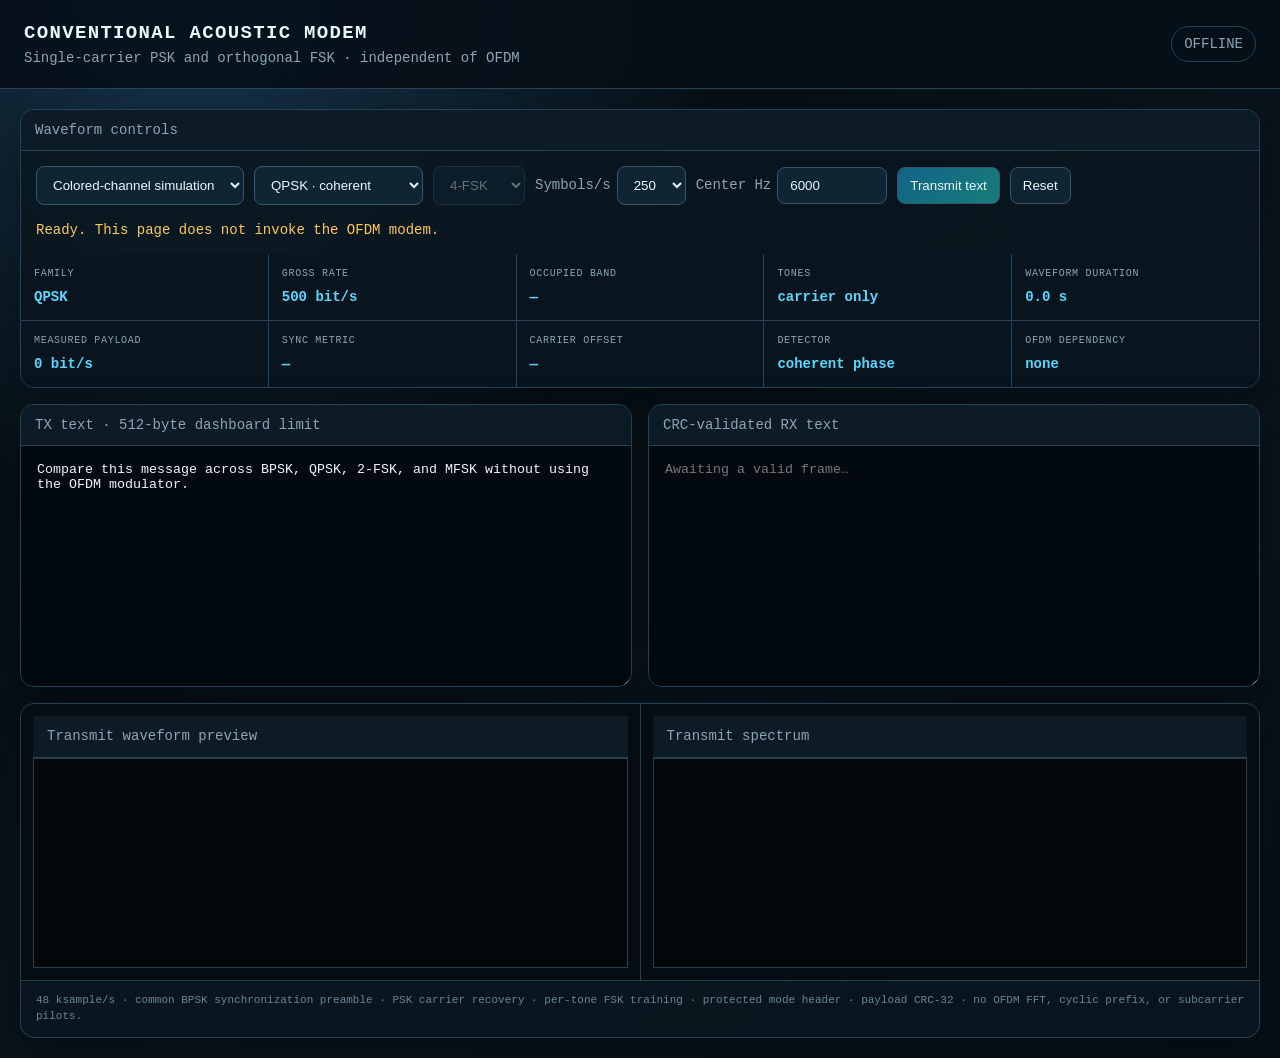
==== software/cora-conventional-acoustic/www/index.html @ decf59de "feat: add conventional acoustic modem" ====
<!doctype html>
<html lang="en">
<head>
  <meta charset="utf-8">
  <meta name="viewport" content="width=device-width,initial-scale=1">
  <title>Cora Conventional Acoustic Modem</title>
  <style>
    :root{color-scheme:dark;--bg:#071018;--panel:#0c1923;--line:#294253;--ink:#ebf8ff;--muted:#8ba6b5;--cyan:#58d7ff;--amber:#ffc857;--red:#ff6b81}
    *{box-sizing:border-box}body{margin:0;min-height:100vh;background:radial-gradient(circle at 15% 0,#16364d,transparent 35%),linear-gradient(145deg,#050b10,#09151d 60%,#071016);color:var(--ink);font:14px/1.45 ui-monospace,SFMono-Regular,Menlo,monospace}
    header{padding:20px 24px;border-bottom:1px solid var(--line);display:flex;align-items:center;justify-content:space-between;background:#061019e8;position:sticky;top:0;z-index:2}h1{margin:0;font-size:19px;letter-spacing:.07em;text-transform:uppercase}.sub,.muted{color:var(--muted)}.badge{padding:7px 12px;border:1px solid var(--line);border-radius:99px;text-transform:uppercase;color:var(--muted)}.badge.running,.badge.warming{color:var(--amber)}.badge.complete{color:var(--cyan)}.badge.failed{color:var(--red)}
    main{max-width:1320px;margin:auto;padding:20px;display:grid;gap:16px}.panel{border:1px solid var(--line);border-radius:14px;overflow:hidden;background:#0a1620dd;box-shadow:0 16px 45px #0005}.bar{padding:10px 14px;border-bottom:1px solid var(--line);color:var(--muted);background:#0d1b26}.controls{padding:15px;display:flex;gap:10px;align-items:center;flex-wrap:wrap}select,input,button{font:700 13px inherit;color:var(--ink);background:#102534;border:1px solid #38566a;border-radius:8px;padding:10px 12px}input{width:110px}button{cursor:pointer}button.primary{background:linear-gradient(135deg,#126388,#177d78)}button:disabled,select:disabled,input:disabled{opacity:.4;cursor:not-allowed}.field{display:flex;align-items:center;gap:6px;color:var(--muted)}
    .terminals{display:grid;grid-template-columns:1fr 1fr;gap:16px}textarea{display:block;width:100%;min-height:240px;padding:16px;border:0;outline:0;resize:vertical;background:#030a0f;color:var(--ink);font:14px/1.55 inherit}textarea[readonly]{color:#a9efff}.stats{display:grid;grid-template-columns:repeat(5,1fr);gap:1px;background:var(--line)}.stat{padding:13px;background:#09151e}.stat span{display:block;color:var(--muted);font-size:10px;text-transform:uppercase;letter-spacing:.07em}.stat strong{display:block;margin-top:5px;color:var(--cyan);font-size:14px}.plots{display:grid;grid-template-columns:1fr 1fr;gap:1px;background:var(--line)}.plot{background:#050d13;padding:12px}canvas{display:block;width:100%;height:210px;background:#02070a;border:1px solid #263f50}.notice{padding:0 15px 14px;min-height:34px;color:var(--amber)}.foot{padding:12px 15px;border-top:1px solid var(--line);color:#678698;font-size:11px}
    @media(max-width:850px){.terminals,.plots{grid-template-columns:1fr}.stats{grid-template-columns:repeat(2,1fr)}}@media(max-width:540px){main{padding:9px}header{padding:13px}.sub{display:none}.stats{grid-template-columns:1fr}}
  </style>
</head>
<body>
<header><div><h1>Conventional Acoustic Modem</h1><div class="sub">Single-carrier PSK and orthogonal FSK · independent of OFDM</div></div><div id="status" class="badge">connecting</div></header>
<main>
  <section class="panel">
    <div class="bar">Waveform controls</div>
    <div class="controls">
      <select id="backend"><option value="loopback">Colored-channel simulation</option><option value="air">Speaker → microphone</option></select>
      <select id="modulation"><option value="bpsk">BPSK · coherent</option><option value="qpsk" selected>QPSK · coherent</option><option value="fsk">2-FSK · noncoherent</option><option value="mfsk">MFSK · noncoherent</option></select>
      <select id="mfsk-order" disabled><option value="4" selected>4-FSK</option><option value="8">8-FSK</option><option value="16">16-FSK</option></select>
      <label class="field">Symbols/s <select id="symbol-rate"><option>125</option><option>200</option><option selected>250</option><option>300</option><option>375</option><option>400</option><option>500</option></select></label>
      <label class="field">Center Hz <input id="carrier" type="number" min="1000" max="22000" step="250" value="6000"></label>
      <button id="send" class="primary">Transmit text</button><button id="reset">Reset</button>
    </div>
    <div id="notice" class="notice">Ready. This page does not invoke the OFDM modem.</div>
    <div class="stats">
      <div class="stat"><span>Family</span><strong id="family">QPSK</strong></div>
      <div class="stat"><span>Gross rate</span><strong id="gross">500 bit/s</strong></div>
      <div class="stat"><span>Occupied band</span><strong id="band">—</strong></div>
      <div class="stat"><span>Tones</span><strong id="tones">carrier only</strong></div>
      <div class="stat"><span>Waveform duration</span><strong id="duration">0.0 s</strong></div>
      <div class="stat"><span>Measured payload</span><strong id="throughput">0 bit/s</strong></div>
      <div class="stat"><span>Sync metric</span><strong id="sync">—</strong></div>
      <div class="stat"><span>Carrier offset</span><strong id="offset">—</strong></div>
      <div class="stat"><span>Detector</span><strong id="detector">coherent phase</strong></div>
      <div class="stat"><span>OFDM dependency</span><strong>none</strong></div>
    </div>
  </section>
  <section class="terminals">
    <div class="panel"><div class="bar">TX text · 512-byte dashboard limit</div><textarea id="tx" maxlength="512">Compare this message across BPSK, QPSK, 2-FSK, and MFSK without using the OFDM modulator.</textarea></div>
    <div class="panel"><div class="bar">CRC-validated RX text</div><textarea id="rx" readonly placeholder="Awaiting a valid frame…"></textarea></div>
  </section>
  <section class="panel">
    <div class="plots">
      <div class="plot"><div class="bar">Transmit waveform preview</div><canvas id="wave" width="620" height="210"></canvas></div>
      <div class="plot"><div class="bar">Transmit spectrum</div><canvas id="spectrum" width="620" height="210"></canvas></div>
    </div>
    <div class="foot">48 ksample/s · common BPSK synchronization preamble · PSK carrier recovery · per-tone FSK training · protected mode header · payload CRC-32 · no OFDM FFT, cyclic prefix, or subcarrier pilots.</div>
  </section>
</main>
<script>
const $=id=>document.getElementById(id);let last='';let air=false;
function fmtRate(n){return n>=1000?`${(n/1000).toFixed(2)} kbit/s`:`${Math.round(n||0)} bit/s`}
function setStatus(s){$('status').textContent=s;$('status').className=`badge ${s}`}
function line(canvas,values,color,min,max){const c=$(canvas),x=c.getContext('2d'),w=c.width,h=c.height;x.clearRect(0,0,w,h);x.strokeStyle='#1e3543';x.beginPath();for(let i=1;i<5;i++){x.moveTo(0,i*h/5);x.lineTo(w,i*h/5)}x.stroke();if(!values.length)return;x.strokeStyle=color;x.lineWidth=1.5;x.beginPath();values.forEach((v,i)=>{const px=i*w/Math.max(1,values.length-1),py=h-(v-min)*h/(max-min);i?x.lineTo(px,py):x.moveTo(px,py)});x.stroke()}
function render(s){setStatus(s.status);air=s.air_enabled;$('backend').querySelector('[value="air"]').disabled=!air;const active=s.process_running;for(const id of ['backend','modulation','mfsk-order','symbol-rate','carrier','send'])$(id).disabled=active||(id==='mfsk-order'&&$('modulation').value!=='mfsk');$('family').textContent=(s.modulation||'qpsk').toUpperCase().replace('MFSK',`${s.mfsk_order}-FSK`);$('gross').textContent=fmtRate(s.gross_bit_rate);$('band').textContent=s.occupied_band_hz?.length?`${(s.occupied_band_hz[0]/1000).toFixed(2)}–${(s.occupied_band_hz[1]/1000).toFixed(2)} kHz`:'—';$('tones').textContent=s.tone_frequencies_hz?.length>1?s.tone_frequencies_hz.map(v=>(v/1000).toFixed(2)).join(', ')+' kHz':'carrier only';$('duration').textContent=`${Number(s.waveform_duration_s||0).toFixed(2)} s`;$('throughput').textContent=fmtRate(s.payload_throughput_bps);$('sync').textContent=s.sync_metric==null?'—':Number(s.sync_metric).toFixed(3);$('offset').textContent=s.carrier_offset_hz==null?'not used':`${Number(s.carrier_offset_hz).toFixed(2)} Hz`;$('detector').textContent=['fsk','mfsk'].includes(s.modulation)?'noncoherent energy':'coherent phase';if(s.received_text)$('rx').value=s.received_text;$('notice').textContent=s.error||({idle:'Ready. This page does not invoke the OFDM modem.',running:'Modulating and decoding…',warming:'Starting audio capture…',complete:'Frame decoded and payload CRC passed.',failed:'Frame failed validation.'}[s.status]||s.status);line('wave',s.waveform_preview||[],'#58d7ff',-0.3,0.3);line('spectrum',s.spectrum_db||[],'#ffc857',-100,0);last=s.status}
async function status(){try{const r=await fetch('/api/status',{cache:'no-store'});render(await r.json())}catch(e){setStatus('offline')}}
async function post(path,data={}){const r=await fetch(path,{method:'POST',headers:{'Content-Type':'application/json','X-Cora-Request':'1'},body:JSON.stringify(data)});const j=await r.json();if(!r.ok)throw new Error(j.error||`HTTP ${r.status}`);return j}
$('modulation').onchange=()=>{$('mfsk-order').disabled=$('modulation').value!=='mfsk'};
$('send').onclick=async()=>{try{await post('/api/start',{text:$('tx').value,backend:$('backend').value,modulation:$('modulation').value,mfsk_order:Number($('mfsk-order').value),symbol_rate:Number($('symbol-rate').value),carrier_frequency_hz:Number($('carrier').value)});$('rx').value='';await status()}catch(e){$('notice').textContent=e.message}};
$('reset').onclick=async()=>{try{await post('/api/reset');$('rx').value='';await status()}catch(e){$('notice').textContent=e.message}};
status();setInterval(status,350);
</script>
</body>
</html>
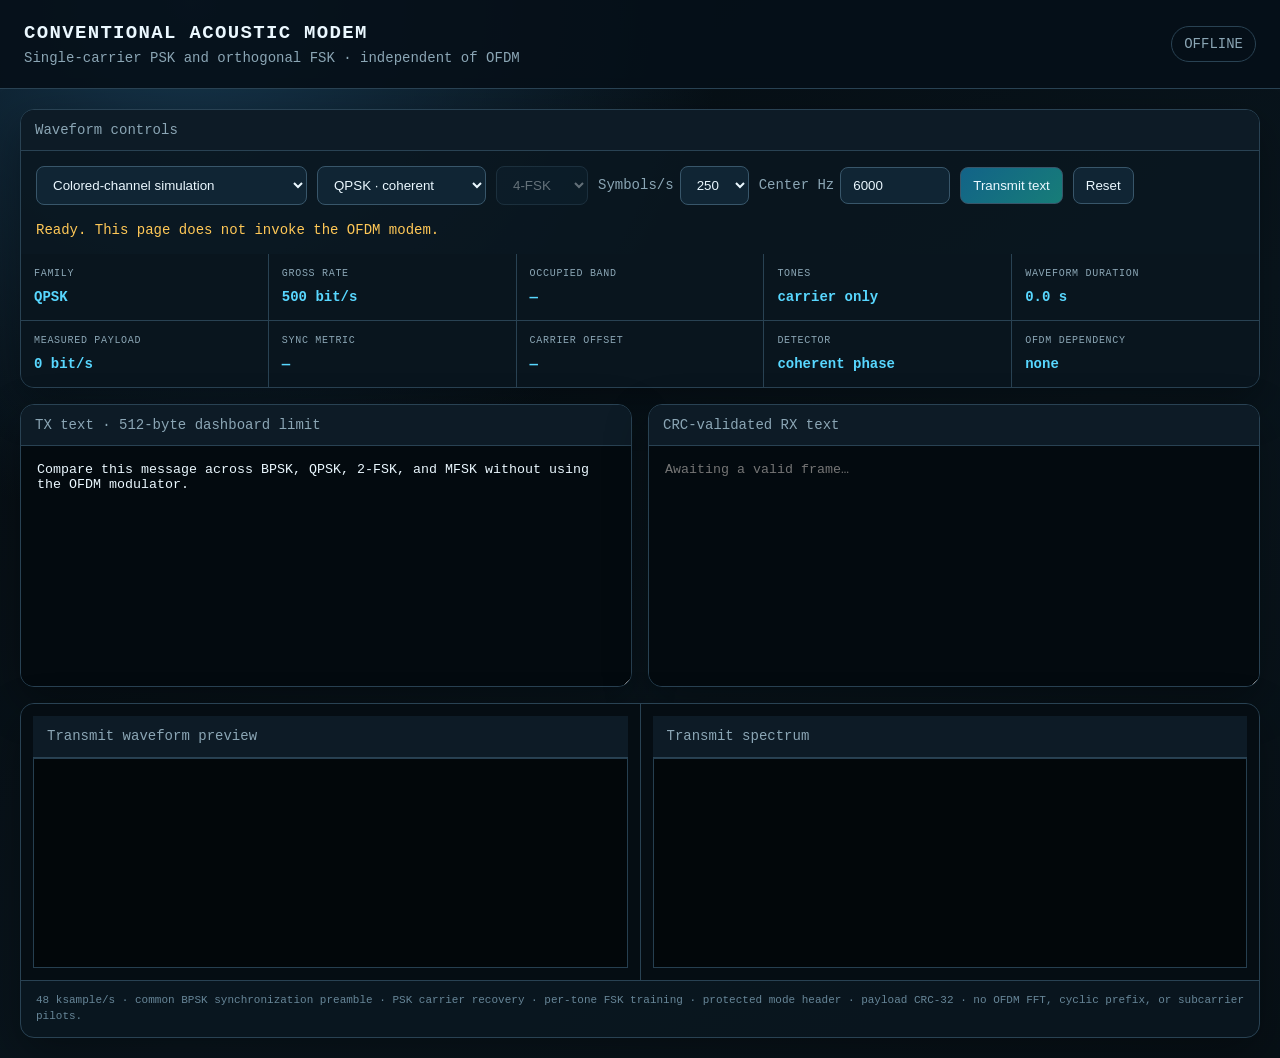
==== commit b7d8f9b3: "feat: preserve integrated sonar platform and demos Commit the application and hardware changes used " ====
--- a/software/cora-conventional-acoustic/www/index.html
+++ b/software/cora-conventional-acoustic/www/index.html
@@ -19,7 +19,7 @@
   <section class="panel">
     <div class="bar">Waveform controls</div>
     <div class="controls">
-      <select id="backend"><option value="loopback">Colored-channel simulation</option><option value="air">Speaker → microphone</option></select>
+      <select id="backend"><option value="loopback">Colored-channel simulation</option><option value="pl-loopback">FPGA AXIS loopback · 250 ksample/s</option><option value="air">Speaker → microphone</option></select>
       <select id="modulation"><option value="bpsk">BPSK · coherent</option><option value="qpsk" selected>QPSK · coherent</option><option value="fsk">2-FSK · noncoherent</option><option value="mfsk">MFSK · noncoherent</option></select>
       <select id="mfsk-order" disabled><option value="4" selected>4-FSK</option><option value="8">8-FSK</option><option value="16">16-FSK</option></select>
       <label class="field">Symbols/s <select id="symbol-rate"><option>125</option><option>200</option><option selected>250</option><option>300</option><option>375</option><option>400</option><option>500</option></select></label>
